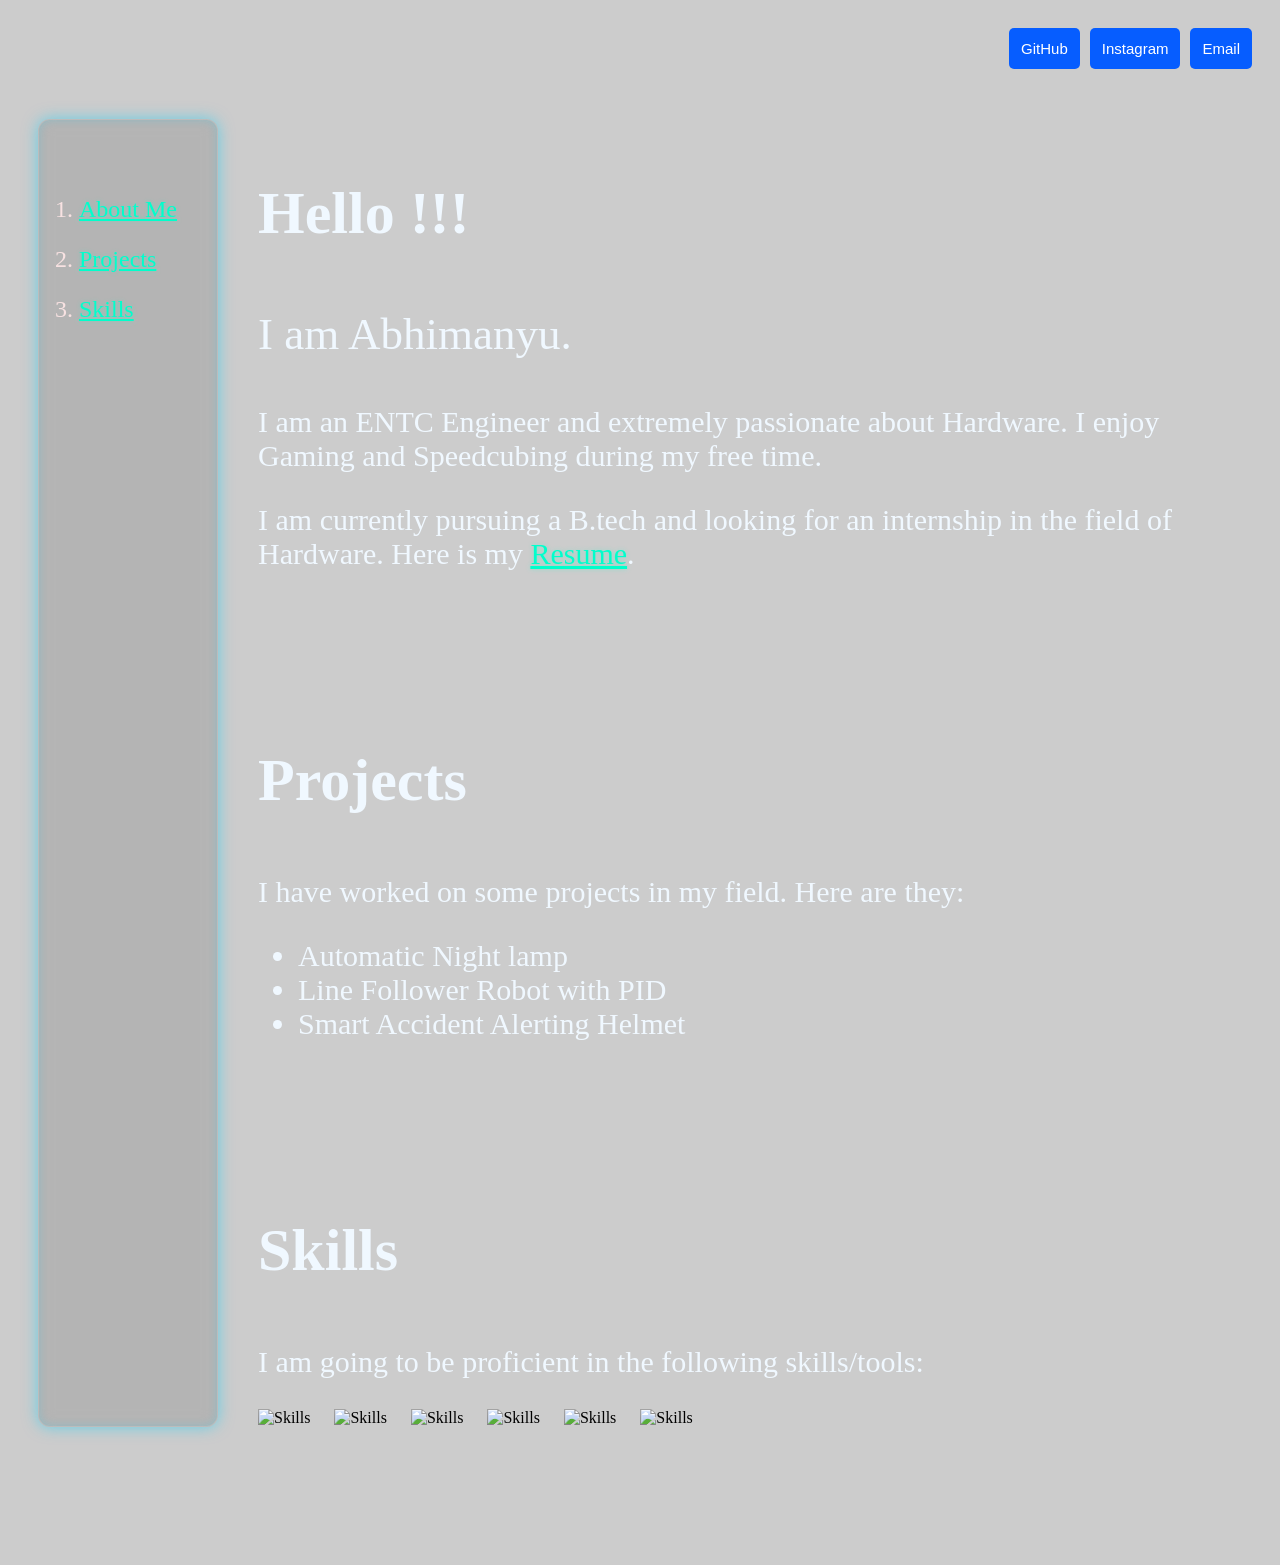
==== index.html @ 73146203 "Add files via upload" ====
<!DOCTYPE html>
<html>
<head>
<title>Abhimanyu</title>
<link rel="stylesheet" href="portfolio.css">
</head>
<body>
    <div class="testbtn-flex">
            <button class="testbtn">GitHub</button>
            <button class="testbtn">Instagram</button>
            <button class="testbtn">Email</button>
    </div>
    <div class="container">
<section>
    <nav class="nav-box">
        <ul>
            <li><a href="#about-me">About Me</a></li>
            <li><a href="#projects">Projects</a></li>
            <li><a href="#skills">Skills</a></li>
        </ul>
    </nav>
    <article>
        <div style="margin-bottom: 175px;">
        <h1 class="center-text" style="color: aliceblue; font-size: 60px; font-family: 'Times New Roman', Times, serif;" id="about-me">Hello !!!</h1>
        <p class="center-text" style="color: aliceblue; font-size: 45px; font-family: 'Times New Roman', Times, serif;">I am Abhimanyu.</p>
        <p class="center-text" style="color: aliceblue; font-size: 30px; font-family: 'Times New Roman', Times, serif;">I am an ENTC Engineer and extremely passionate about Hardware. I enjoy Gaming and Speedcubing during my free time.</p> 
        <P class="center-text" style="color: aliceblue; font-size: 30px; font-family: 'Times New Roman', Times, serif;">I am currently pursuing a B.tech and looking for an internship in the field of Hardware. Here is my <a href="resume.pdf" target="_blank" style=" color: #00ffcc;
            text-shadow: 0 0 5px rgba(0, 255, 204, 0.3);">Resume</a>.</P>
        </div>
        <div style="margin-bottom: 175px;">
        <h1 class="center-text" style="color: aliceblue; font-size: 60px; font-family: 'Times New Roman', Times, serif;" id="projects">Projects</h1>
        <p class="center-text" style="color: aliceblue; font-size: 30px; font-family: 'Times New Roman', Times, serif;">I have worked on some projects in my field. Here are they:</p>
        <ul class="center-text" style="color: aliceblue; font-size: 30px; font-family: 'Times New Roman', Times, serif;">
            <li>Automatic Night lamp</li>
            <li>Line Follower Robot with PID</li>
            <li>Smart Accident Alerting Helmet</li>
        </ul>
        </div>
        <div class="section">
        <h1 class="center-text" style="color: aliceblue; font-size: 60px; font-family: 'Times New Roman', Times, serif;" id="skills">Skills</h1>
        <p class="center-text" style="color: aliceblue; font-size: 30px; font-family: 'Times New Roman', Times, serif;">I am going to be proficient in the following skills/tools:</p>
        <div>
            <img src="https://upload.wikimedia.org/wikipedia/commons/thumb/6/61/HTML5_logo_and_wordmark.svg/500px-HTML5_logo_and_wordmark.svg.png" alt="Skills" height="128px" width="128px" style="margin-right: 20px;">
            <img src="https://upload.wikimedia.org/wikipedia/commons/thumb/d/d5/CSS3_logo_and_wordmark.svg/500px-CSS3_logo_and_wordmark.svg.png" alt="Skills" height="128px" width="100px" style="margin-right: 20px;">
            <img src="https://upload.wikimedia.org/wikipedia/commons/thumb/c/c3/Python-logo-notext.svg/960px-Python-logo-notext.svg.png" alt="Skills" height="128px" width="128px" style="margin-right: 20px;">
            <img src="https://upload.wikimedia.org/wikipedia/commons/thumb/1/18/ISO_C%2B%2B_Logo.svg/1920px-ISO_C%2B%2B_Logo.svg.png" alt="Skills" height="128px" width="128px" style="margin-right: 20px;">
            <img src="https://upload.wikimedia.org/wikipedia/commons/thumb/5/59/KiCad-Logo.svg/1280px-KiCad-Logo.svg.png" alt="Skills" height="128px" width="300px" style="margin-right: 20px;">
            <img src="https://upload.wikimedia.org/wikipedia/commons/thumb/b/b8/Canva_logo.svg/3840px-Canva_logo.svg.png" alt="Skills" height="128px" width="300px">
        </div>
    </article>
    </section> 
    </div>    
</body>
---- portfolio.css ----
body {
            background-image: url("https://img.freepik.com/free-vector/dark-gradient-background-with-copy-space_53876-99548.jpg?semt=ais_rp_progressive&w=740&q=80");
            background-repeat: no-repeat;
            background-size: cover;
            background-attachment: fixed;
            background-color: #cccccc;
        }

        image {
            width: 50px;
            height: 50px;
        }

         
        .center-text {
            text-align: left;
        }

        .testbtn {
        background-color: #065dff;
        color: white;
         font-size: 15px;
         padding: 12px;
         border: none;
         border-radius: 5px;
         cursor: pointer;
        }

        .testbtn:hover {
         background-color: #008cff;
        }

        .testbtn-flex {
            display: flex;
            justify-content: flex-end;
            padding: 20px;
            gap: 10px;
        
        }

        div {
            width: auto;
            margin: auto;
        }

        .section-div {
            
        }

        .center-me {
            display: flex;
            justify-content: center;
            gap: 10px;
        }

        .container {
            display: flex;
            /* justify-content: flex-start; */
            /* align-items: flex-start;  */
            gap: 40px;
            padding: 30px;
        }

        section {
            display: -webkit-flex;
            display: flex;
            margin-bottom: 100px;
        }

        nav {
            -webkit-flex: 1;
            -ms-flex: 1;
            flex: 1;
            padding: 10px;
            margin-right: 40px;
            line-height: 50px;
            max-width: fit-content;
            border: 1px solid #00d2ff;
            box-shadow: 
            inset 0 0 10px rgba(0, 210, 255, 0.2), /* Subtle inner glow */
            0 0 15px rgba(0, 210, 255, 0.5);        /* Outer glow */
            border-radius: 8px; /* Optional: rounds the neon corners */
        }
        

        nav ul {
            list-style-type: list-item;
            padding: 20px;
            font-size: x-large;
        }

      
        article {
            -webkit-flex: 3;
            -ms-flex: 3;
            flex: 3;
        }

        @media (max-width: 600px) {
        section {
            -webkit-flex-direction: column;
            flex-direction: column;
                }
        }

        .nav-box {

            background-color: rgba(50, 50, 50, 0.15); 
            backdrop-filter: blur(8px);
            -webkit-backdrop-filter: blur(8px);
            padding: 20px;
            border-radius: 12px;
            border: 1px solid rgba(255, 255, 255, 0.1);
            color: #f8e2e2;
            width: fit-content; 
        }

        html {
            scroll-behavior: smooth;
        }

        nav ul li a {
            color: #00ffcc; /* Seafoam Green/Cyan */
            text-shadow: 0 0 5px rgba(0, 255, 204, 0.3);
        }
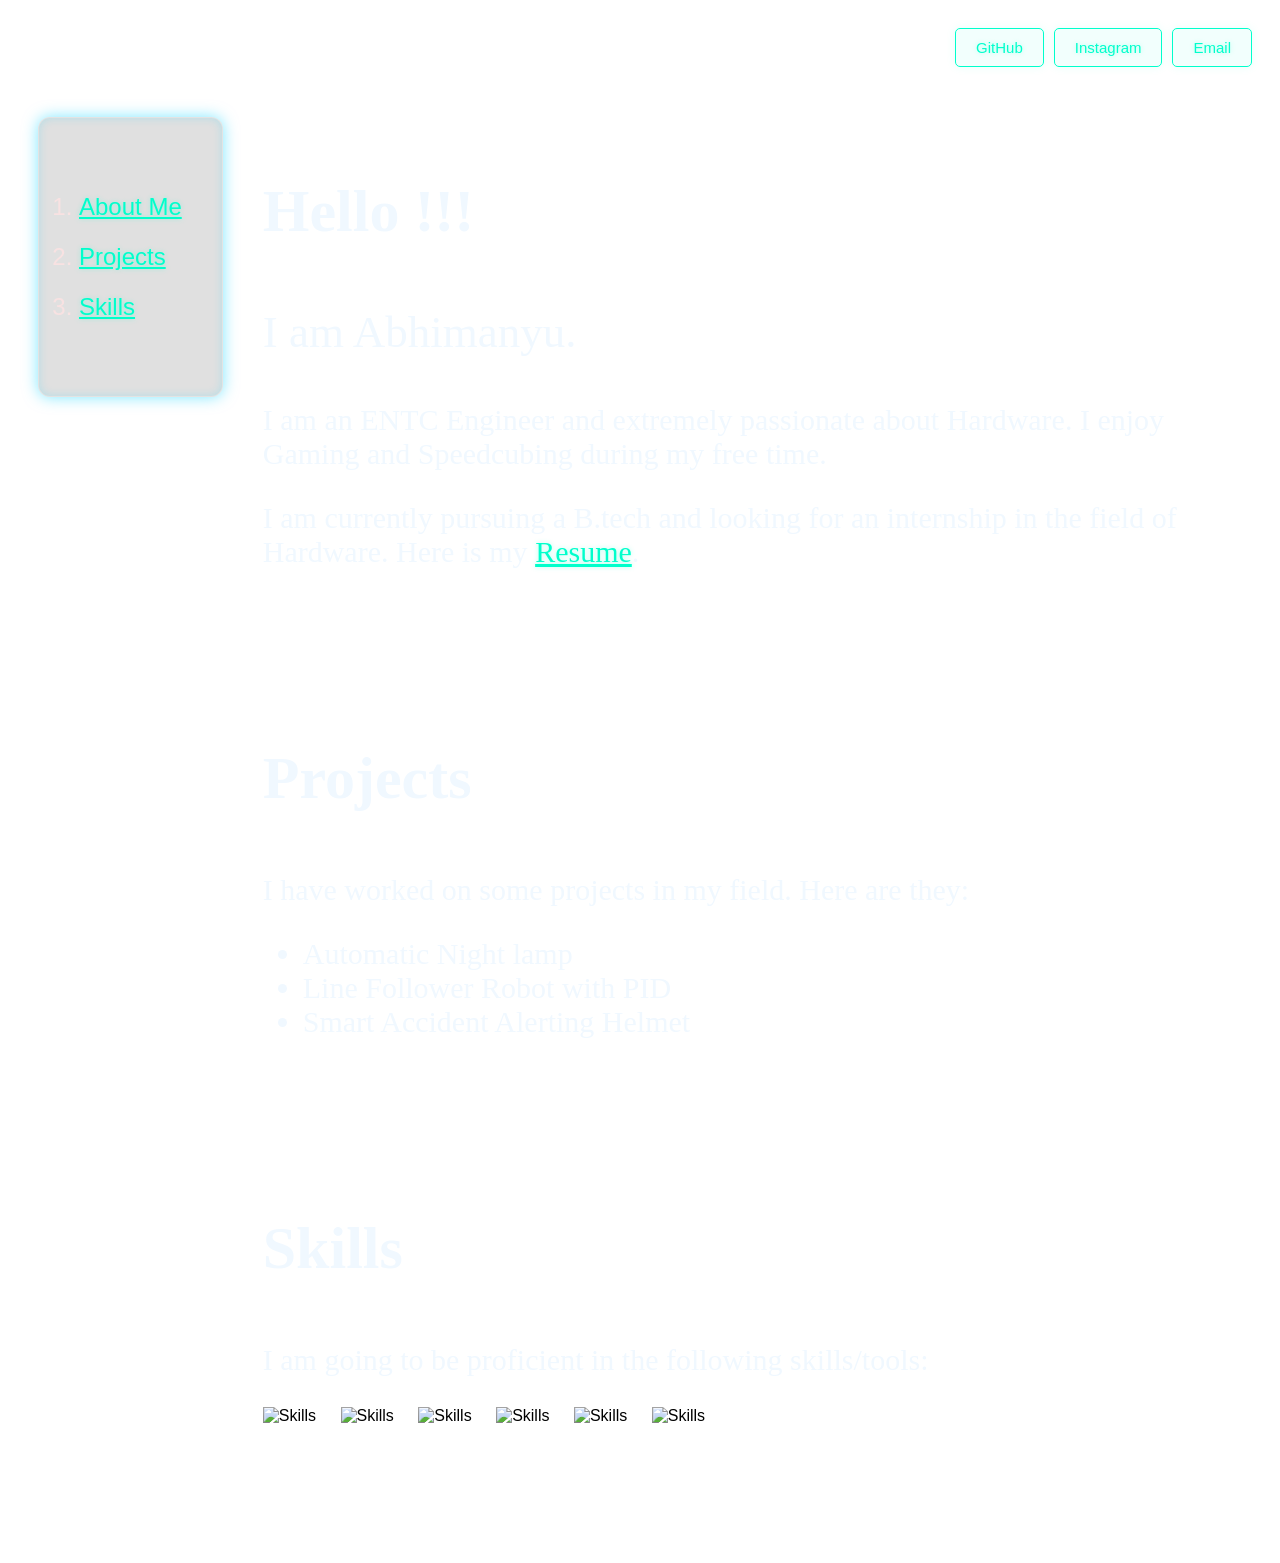
==== commit 6ed2ffb1: "Update index.html" ====
--- a/index.html
+++ b/index.html
@@ -24,7 +24,7 @@
         <h1 class="center-text" style="color: aliceblue; font-size: 60px; font-family: 'Times New Roman', Times, serif;" id="about-me">Hello !!!</h1>
         <p class="center-text" style="color: aliceblue; font-size: 45px; font-family: 'Times New Roman', Times, serif;">I am Abhimanyu.</p>
         <p class="center-text" style="color: aliceblue; font-size: 30px; font-family: 'Times New Roman', Times, serif;">I am an ENTC Engineer and extremely passionate about Hardware. I enjoy Gaming and Speedcubing during my free time.</p> 
-        <P class="center-text" style="color: aliceblue; font-size: 30px; font-family: 'Times New Roman', Times, serif;">I am currently pursuing a B.tech and looking for an internship in the field of Hardware. Here is my <a href="resume.pdf" target="_blank" style=" color: #00ffcc;
+        <P class="center-text" style="color: aliceblue; font-size: 30px; font-family: 'Times New Roman', Times, serif;">I am currently pursuing a B.tech and looking for an internship in the field of Hardware. Here is my <a href="https://docs.google.com/document/d/1JwHXbI2esI_JAkRiDthy8XvCLJo9cX4BtAVZaatefKQ/edit?usp=sharing" target="_blank" style=" color: #00ffcc;
             text-shadow: 0 0 5px rgba(0, 255, 204, 0.3);">Resume</a>.</P>
         </div>
         <div style="margin-bottom: 175px;">
@@ -39,7 +39,7 @@
         <div class="section">
         <h1 class="center-text" style="color: aliceblue; font-size: 60px; font-family: 'Times New Roman', Times, serif;" id="skills">Skills</h1>
         <p class="center-text" style="color: aliceblue; font-size: 30px; font-family: 'Times New Roman', Times, serif;">I am going to be proficient in the following skills/tools:</p>
-        <div>
+        <div class="skill.container">
             <img src="https://upload.wikimedia.org/wikipedia/commons/thumb/6/61/HTML5_logo_and_wordmark.svg/500px-HTML5_logo_and_wordmark.svg.png" alt="Skills" height="128px" width="128px" style="margin-right: 20px;">
             <img src="https://upload.wikimedia.org/wikipedia/commons/thumb/d/d5/CSS3_logo_and_wordmark.svg/500px-CSS3_logo_and_wordmark.svg.png" alt="Skills" height="128px" width="100px" style="margin-right: 20px;">
             <img src="https://upload.wikimedia.org/wikipedia/commons/thumb/c/c3/Python-logo-notext.svg/960px-Python-logo-notext.svg.png" alt="Skills" height="128px" width="128px" style="margin-right: 20px;">
@@ -50,4 +50,4 @@
     </article>
     </section> 
     </div>    
-</body>     +</body>     
--- a/portfolio.css
+++ b/portfolio.css
@@ -1,10 +1,10 @@
  body {
-            background-image: url("https://img.freepik.com/free-vector/dark-gradient-background-with-copy-space_53876-99548.jpg?semt=ais_rp_progressive&w=740&q=80");
-            background-repeat: no-repeat;
-            background-size: cover;
-            background-attachment: fixed;
-            background-color: #cccccc;
-        }
+            font-family: 'Segoe UI', Tahoma, Geneva, Verdana, sans-serif;
+    background-image: url("https://img.freepik.com/free-vector/dark-gradient-background-with-copy-space_53876-99548.jpg?semt=ais_rp_progressive&w=740&q=80");
+    background-repeat: no-repeat;
+    background-size: cover;
+    background-attachment: fixed;
+       }
 
         image {
             width: 50px;
@@ -17,18 +17,23 @@
         }
 
         .testbtn {
-        background-color: #065dff;
-        color: white;
-         font-size: 15px;
-         padding: 12px;
-         border: none;
-         border-radius: 5px;
-         cursor: pointer;
-        }
+    background-color: rgba(0, 255, 204, 0.05);
+    color: #00ffcc;
+    font-size: 15px;
+    padding: 10px 20px;
+    border: 1px solid #00ffcc;
+    border-radius: 5px;
+    cursor: pointer;
+    transition: all 0.3s ease;
+    text-shadow: 0 0 5px rgba(0, 255, 204, 0.3);
+    box-shadow: 0 0 10px rgba(0, 255, 204, 0.1);
+}
 
-        .testbtn:hover {
-         background-color: #008cff;
-        }
+.testbtn:hover {
+    background-color: rgba(0, 255, 204, 0.2);
+    box-shadow: 0 0 15px rgba(0, 255, 204, 0.6);
+    transform: translateY(-2px); /* Slight lift effect */
+}
 
         .testbtn-flex {
             display: flex;
@@ -65,6 +70,7 @@
             display: -webkit-flex;
             display: flex;
             margin-bottom: 100px;
+            align-items: flex-start;
         }
 
         nav {
@@ -122,4 +128,4 @@
         nav ul li a {
             color: #00ffcc; /* Seafoam Green/Cyan */
             text-shadow: 0 0 5px rgba(0, 255, 204, 0.3);
-        }+        }
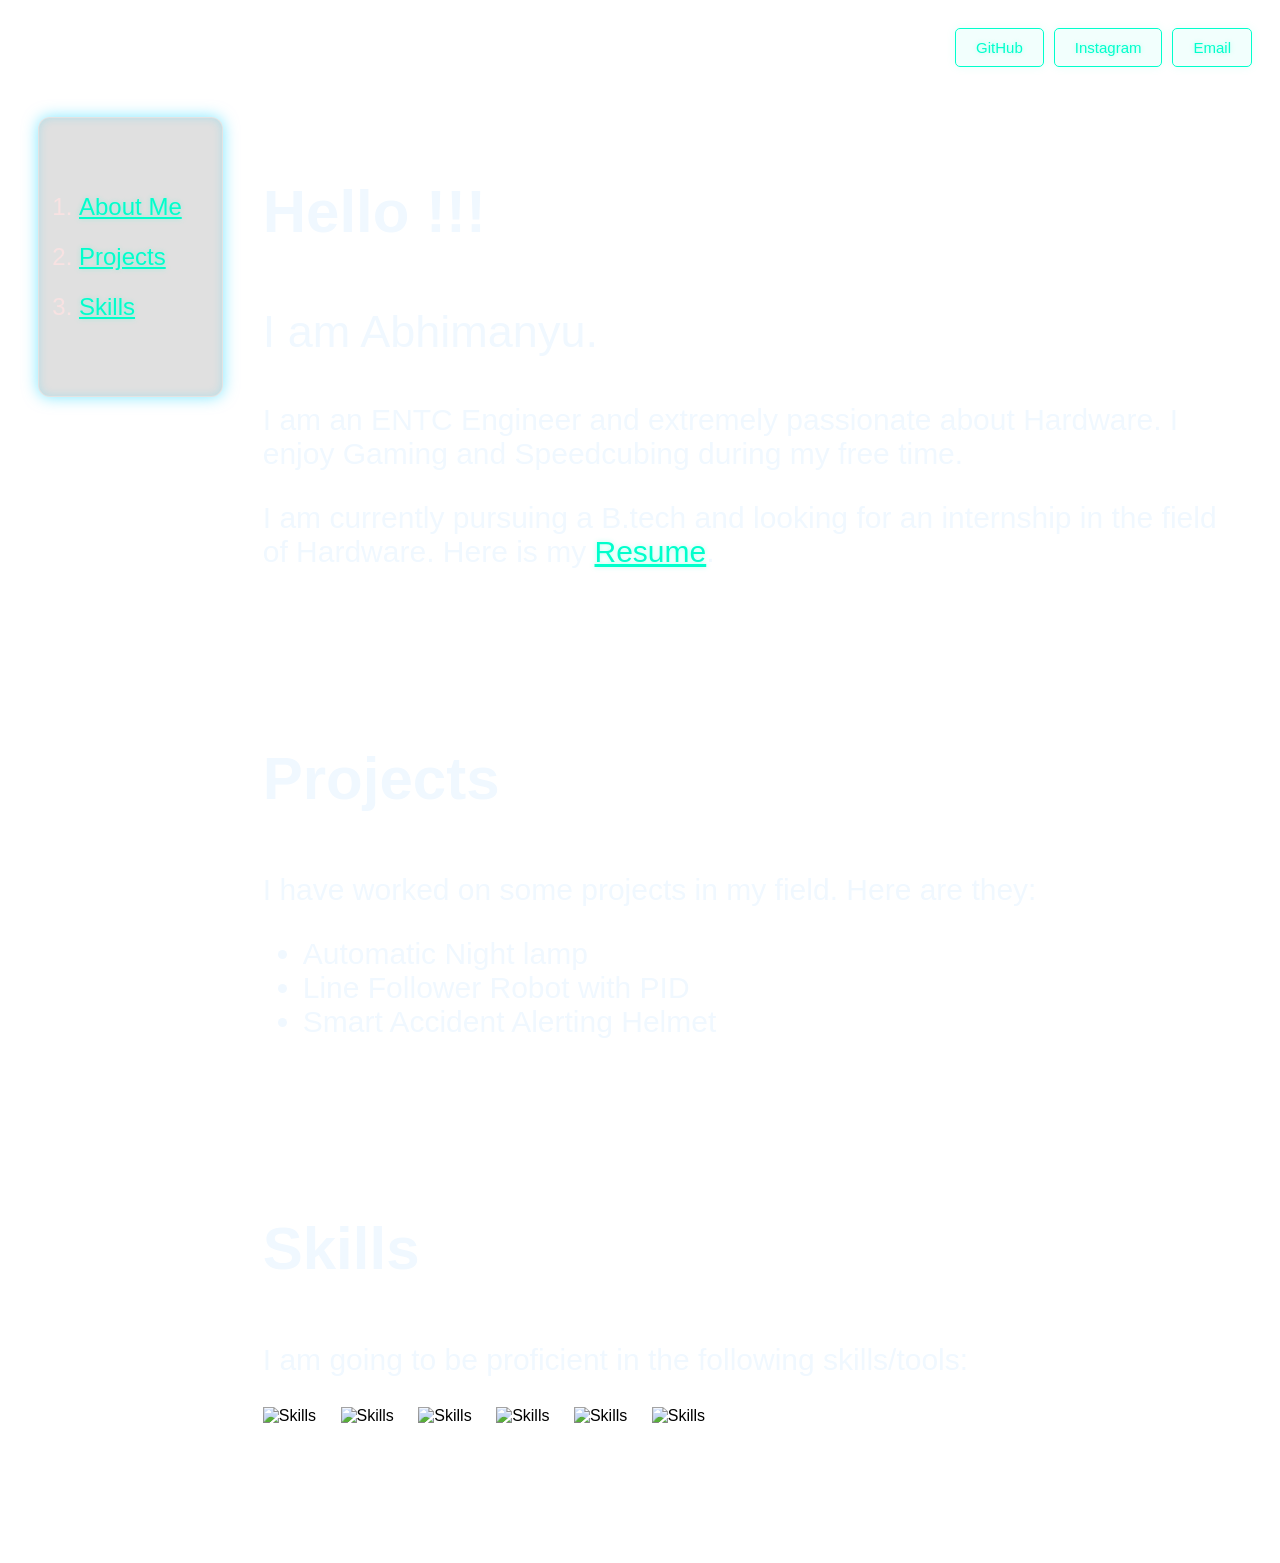
==== commit c77b1155: "Update index.html" ====
--- a/index.html
+++ b/index.html
@@ -21,24 +21,24 @@
     </nav>
     <article>
         <div style="margin-bottom: 175px;">
-        <h1 class="center-text" style="color: aliceblue; font-size: 60px; font-family: 'Times New Roman', Times, serif;" id="about-me">Hello !!!</h1>
-        <p class="center-text" style="color: aliceblue; font-size: 45px; font-family: 'Times New Roman', Times, serif;">I am Abhimanyu.</p>
-        <p class="center-text" style="color: aliceblue; font-size: 30px; font-family: 'Times New Roman', Times, serif;">I am an ENTC Engineer and extremely passionate about Hardware. I enjoy Gaming and Speedcubing during my free time.</p> 
-        <P class="center-text" style="color: aliceblue; font-size: 30px; font-family: 'Times New Roman', Times, serif;">I am currently pursuing a B.tech and looking for an internship in the field of Hardware. Here is my <a href="https://docs.google.com/document/d/1JwHXbI2esI_JAkRiDthy8XvCLJo9cX4BtAVZaatefKQ/edit?usp=sharing" target="_blank" style=" color: #00ffcc;
+        <h1 class="center-text" style="color: aliceblue; font-size: 60px;" id="about-me">Hello !!!</h1>
+        <p class="center-text" style="color: aliceblue; font-size: 45px;">I am Abhimanyu.</p>
+        <p class="center-text" style="color: aliceblue; font-size: 30px;">I am an ENTC Engineer and extremely passionate about Hardware. I enjoy Gaming and Speedcubing during my free time.</p> 
+        <P class="center-text" style="color: aliceblue; font-size: 30px;">I am currently pursuing a B.tech and looking for an internship in the field of Hardware. Here is my <a href="https://docs.google.com/document/d/1JwHXbI2esI_JAkRiDthy8XvCLJo9cX4BtAVZaatefKQ/edit?usp=sharing" target="_blank" style=" color: #00ffcc;
             text-shadow: 0 0 5px rgba(0, 255, 204, 0.3);">Resume</a>.</P>
         </div>
         <div style="margin-bottom: 175px;">
-        <h1 class="center-text" style="color: aliceblue; font-size: 60px; font-family: 'Times New Roman', Times, serif;" id="projects">Projects</h1>
-        <p class="center-text" style="color: aliceblue; font-size: 30px; font-family: 'Times New Roman', Times, serif;">I have worked on some projects in my field. Here are they:</p>
-        <ul class="center-text" style="color: aliceblue; font-size: 30px; font-family: 'Times New Roman', Times, serif;">
+        <h1 class="center-text" style="color: aliceblue; font-size: 60px;" id="projects">Projects</h1>
+        <p class="center-text" style="color: aliceblue; font-size: 30px;">I have worked on some projects in my field. Here are they:</p>
+        <ul class="center-text" style="color: aliceblue; font-size: 30px;">
             <li>Automatic Night lamp</li>
             <li>Line Follower Robot with PID</li>
             <li>Smart Accident Alerting Helmet</li>
         </ul>
         </div>
         <div class="section">
-        <h1 class="center-text" style="color: aliceblue; font-size: 60px; font-family: 'Times New Roman', Times, serif;" id="skills">Skills</h1>
-        <p class="center-text" style="color: aliceblue; font-size: 30px; font-family: 'Times New Roman', Times, serif;">I am going to be proficient in the following skills/tools:</p>
+        <h1 class="center-text" style="color: aliceblue; font-size: 60px;" id="skills">Skills</h1>
+        <p class="center-text" style="color: aliceblue; font-size: 30px;">I am going to be proficient in the following skills/tools:</p>
         <div class="skill.container">
             <img src="https://upload.wikimedia.org/wikipedia/commons/thumb/6/61/HTML5_logo_and_wordmark.svg/500px-HTML5_logo_and_wordmark.svg.png" alt="Skills" height="128px" width="128px" style="margin-right: 20px;">
             <img src="https://upload.wikimedia.org/wikipedia/commons/thumb/d/d5/CSS3_logo_and_wordmark.svg/500px-CSS3_logo_and_wordmark.svg.png" alt="Skills" height="128px" width="100px" style="margin-right: 20px;">
--- a/portfolio.css
+++ b/portfolio.css
@@ -120,7 +120,19 @@
             color: #f8e2e2;
             width: fit-content; 
         }
+    .skills-container {
+    display: flex;
+    flex-wrap: wrap;
+    gap: 30px;
+    align-items: center;
+    margin-top: 30px;
+    }
 
+    .skills-container img {
+    height: 60px; /* Keeps them vertically uniform */
+    width: auto;  /* Maintains aspect ratio */
+    filter: drop-shadow(0 0 5px rgba(255, 255, 255, 0.2));
+    }
         html {
             scroll-behavior: smooth;
         }
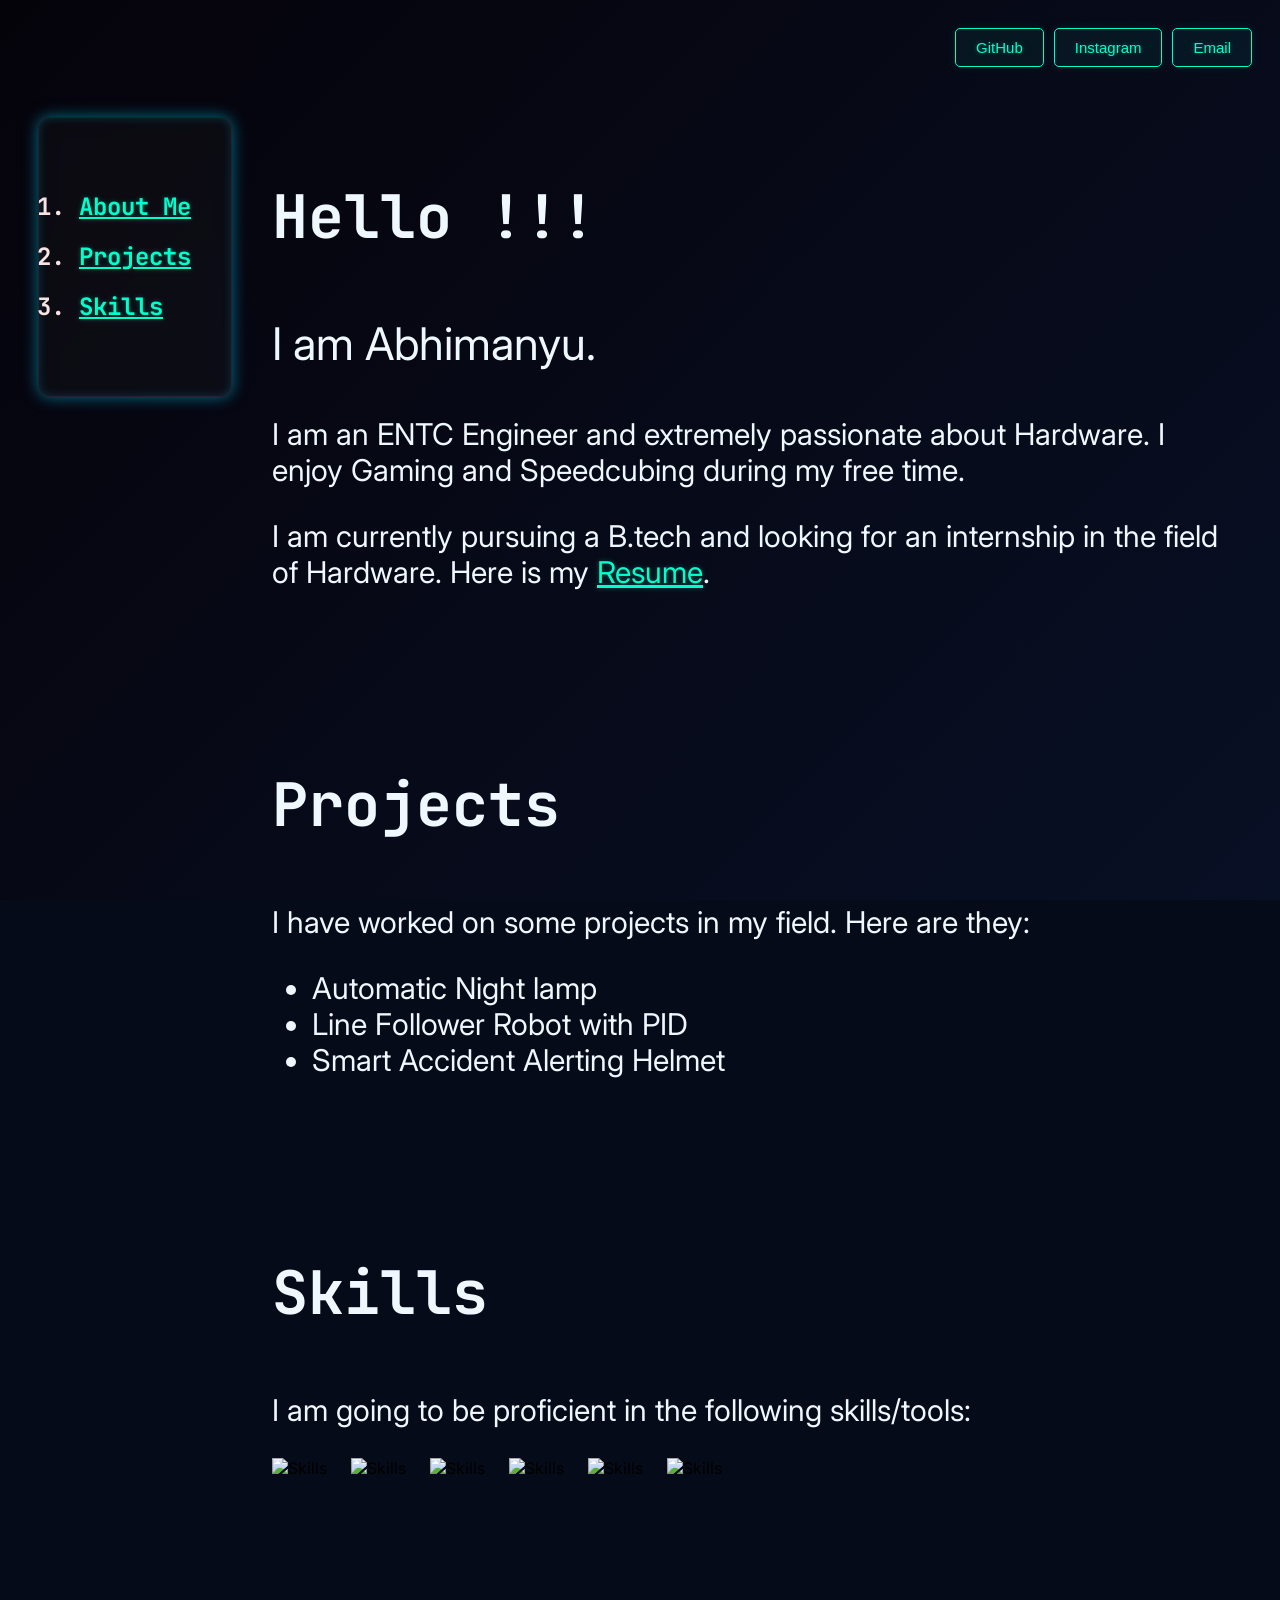
==== commit dba760de: "Update index.html" ====
--- a/index.html
+++ b/index.html
@@ -5,6 +5,7 @@
 <link rel="stylesheet" href="portfolio.css">
 </head>
 <body>
+    <div class="custom-cursor"></div>
     <div class="testbtn-flex">
             <button class="testbtn">GitHub</button>
             <button class="testbtn">Instagram</button>
--- a/portfolio.css
+++ b/portfolio.css
@@ -1,9 +1,31 @@
- body {
-            font-family: 'Segoe UI', Tahoma, Geneva, Verdana, sans-serif;
-    background-image: url("https://img.freepik.com/free-vector/dark-gradient-background-with-copy-space_53876-99548.jpg?semt=ais_rp_progressive&w=740&q=80");
-    background-repeat: no-repeat;
-    background-size: cover;
-    background-attachment: fixed;
+@import url('https://fonts.googleapis.com/css2?family=Inter:wght@300;400;500&family=JetBrains+Mono:wght@500;700&display=swap');
+body {
+    font-family: 'Inter', sans-serif;
+    font-weight: 400;
+    background: linear-gradient(-45deg, #060b19, #110726, #09142e, #05030a);
+    
+    /* 2. Stretch the background size so there is "room" to move it around */
+    background-size: 400% 400%;
+    
+    /* 3. Run the animation infinitely (15 seconds loop, smooth ease transition) */
+    animation: shiftingGradient 15s ease infinite;
+    
+    /* Keeps everything fixed in place while scrolling */
+    background-attachment: fixed; 
+    background-color: #060b19;
+}
+
+/* 4. Define the movement behavior */
+@keyframes shiftingGradient {
+    0% {
+        background-position: 0% 50%;
+    }
+    50% {
+        background-position: 100% 50%;
+    }
+    100% {
+        background-position: 0% 50%;
+    }
        }
 
         image {
@@ -110,7 +132,8 @@
         }
 
         .nav-box {
-
+            font-family: 'JetBrains Mono', monospace;
+            font-weight: 700;
             background-color: rgba(50, 50, 50, 0.15); 
             backdrop-filter: blur(8px);
             -webkit-backdrop-filter: blur(8px);
@@ -120,6 +143,7 @@
             color: #f8e2e2;
             width: fit-content; 
         }
+
     .skills-container {
     display: flex;
     flex-wrap: wrap;
@@ -141,3 +165,7 @@
             color: #00ffcc; /* Seafoam Green/Cyan */
             text-shadow: 0 0 5px rgba(0, 255, 204, 0.3);
         }
+h1, h2, h3 {
+    font-family: 'JetBrains Mono', monospace;
+    font-weight: 700;
+}
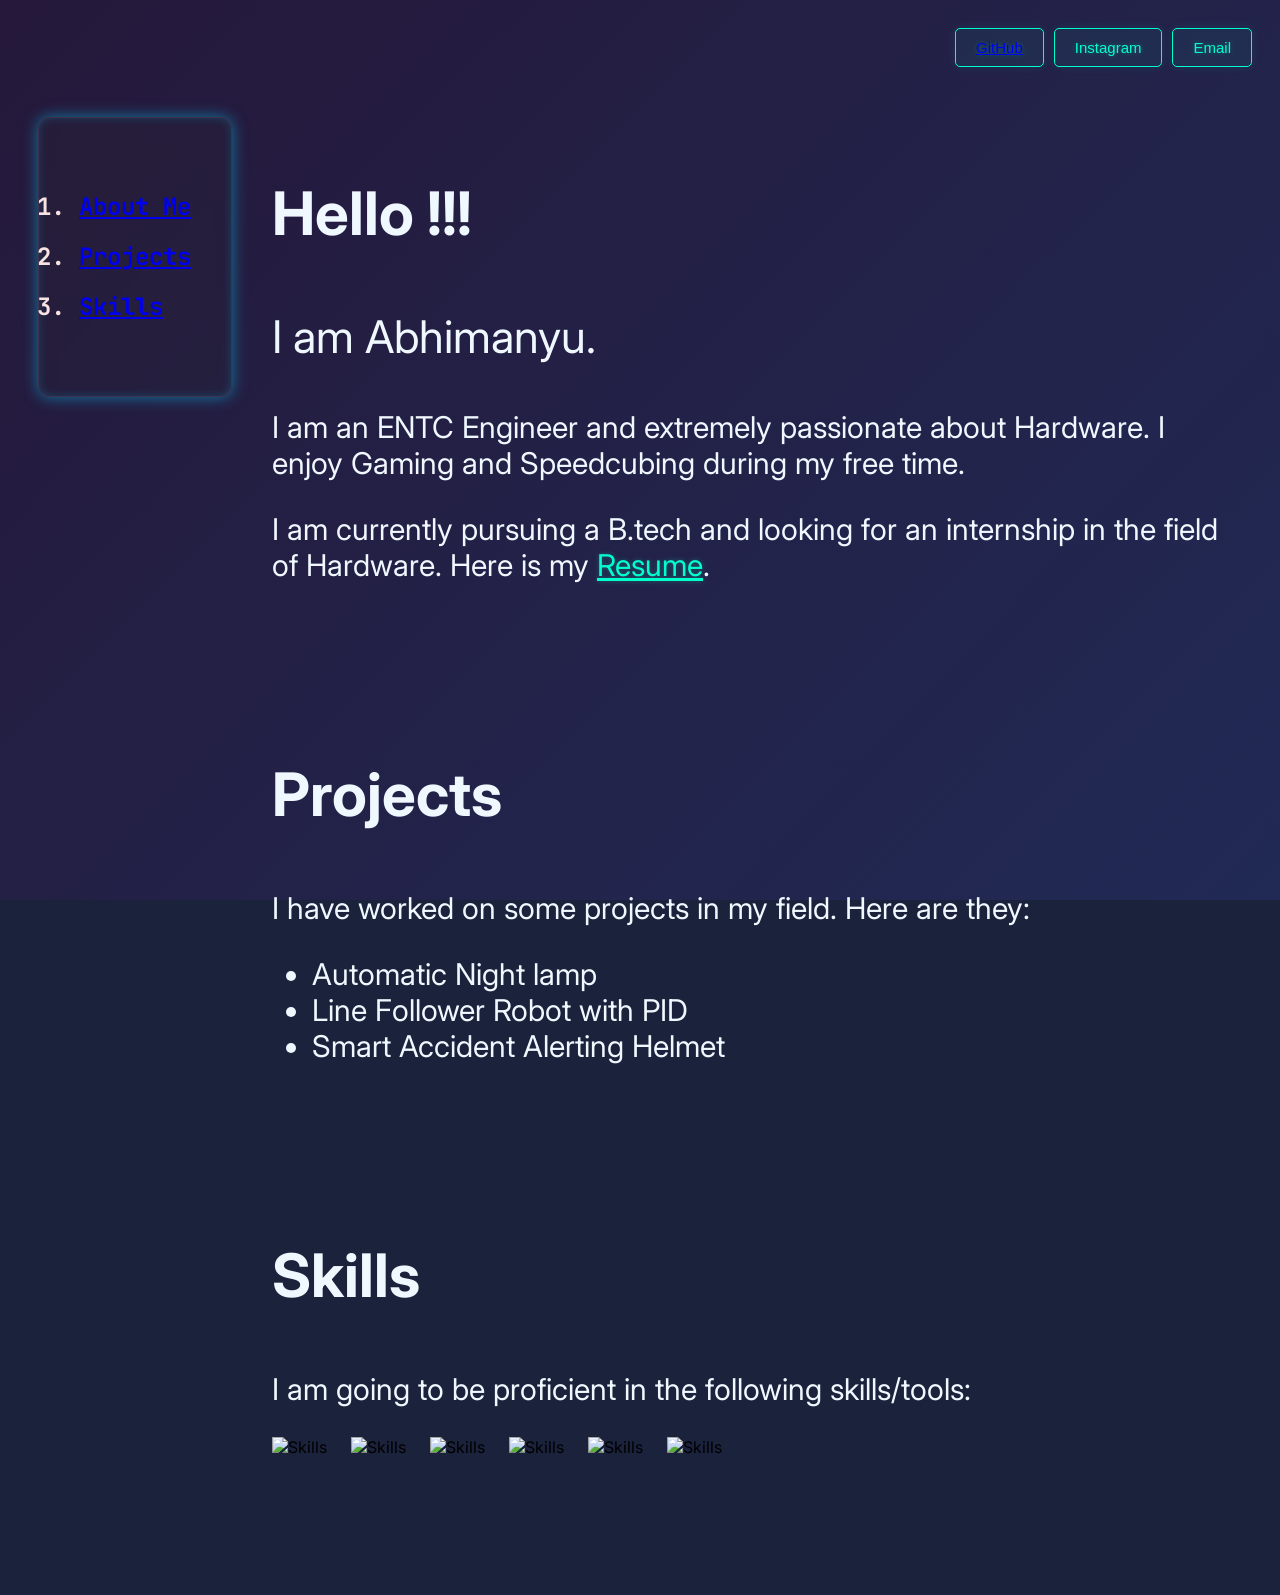
==== commit 44ce5d98: "Update index.html" ====
--- a/index.html
+++ b/index.html
@@ -7,7 +7,7 @@
 <body>
     <div class="custom-cursor"></div>
     <div class="testbtn-flex">
-            <button class="testbtn">GitHub</button>
+            <button class="testbtn"><a href = "https://github.com/AbhimanyuLovesKachori">GitHub</a></button>
             <button class="testbtn">Instagram</button>
             <button class="testbtn">Email</button>
     </div>
@@ -50,5 +50,20 @@
         </div>
     </article>
     </section> 
-    </div>    
+    </div> 
+    <script>
+    const cursor = document.querySelector('.custom-cursor');
+
+    document.addEventListener('mousemove', (e) => {
+        cursor.style.left = e.clientX + 'px';
+        cursor.style.top = e.clientY + 'px';
+    });
+
+    const interactiveElements = document.querySelectorAll('a, button, .testbtn');
+    
+    interactiveElements.forEach(el => {
+        el.addEventListener('mouseenter', () => cursor.classList.add('hovered'));
+        el.addEventListener('mouseleave', () => cursor.classList.remove('hovered'));
+    });
+</script>
 </body>     
--- a/portfolio.css
+++ b/portfolio.css
@@ -1,18 +1,21 @@
 @import url('https://fonts.googleapis.com/css2?family=Inter:wght@300;400;500&family=JetBrains+Mono:wght@500;700&display=swap');
 body {
+    /* 1. Lifted the color values to richer, slightly brighter cyber-tech shades */
+    background: linear-gradient(-45deg, #1b223c, #2d224e, #1f305e, #25183a);
+    
+    /* 2. Keeps the zoom level for the movement */
+    background-size: 400% 400%;
+    
+    /* 3. Keeps the smooth 15-second infinite loop */
+    animation: shiftingGradient 15s ease infinite;
+    
+    /* Keeps the layout locked in place while scrolling */
+    background-attachment: fixed; 
+    background-color: #1b223c;
+    
+    /* Ensures your new clean font remains applied */
     font-family: 'Inter', sans-serif;
     font-weight: 400;
-    background: linear-gradient(-45deg, #060b19, #110726, #09142e, #05030a);
-    
-    /* 2. Stretch the background size so there is "room" to move it around */
-    background-size: 400% 400%;
-    
-    /* 3. Run the animation infinitely (15 seconds loop, smooth ease transition) */
-    animation: shiftingGradient 15s ease infinite;
-    
-    /* Keeps everything fixed in place while scrolling */
-    background-attachment: fixed; 
-    background-color: #060b19;
 }
 
 /* 4. Define the movement behavior */
@@ -82,8 +85,6 @@
 
         .container {
             display: flex;
-            /* justify-content: flex-start; */
-            /* align-items: flex-start;  */
             gap: 40px;
             padding: 30px;
         }
@@ -153,9 +154,40 @@
     }
 
     .skills-container img {
-    height: 60px; /* Keeps them vertically uniform */
-    width: auto;  /* Maintains aspect ratio */
-    filter: drop-shadow(0 0 5px rgba(255, 255, 255, 0.2));
+    height: 60px;
+    width: auto;
+    filter: grayscale(85%) opacity(35%); /* Low-power hardware look */
+    transition: all 0.4s cubic-bezier(0.25, 0.8, 0.25, 1);
+    animation: atmosphericFloat 4s ease-in-out infinite;
+
+        .skills-container img:nth-child(even) {
+    animation-duration: 5s;
+    animation-delay: 0.4s;
+    }
+        .skills-container img:hover {
+    animation: none; /* Halts floating cleanly so transform can override */
+    transform: translateY(-12px) scale(1.18);
+}
+
+/* 4. Targeted High-Power Brand Glows */
+.skills-container img:nth-child(1):hover { filter: grayscale(0%) opacity(100%) drop-shadow(0 0 15px #e34c26); } /* HTML5 */
+.skills-container img:nth-child(2):hover { filter: grayscale(0%) opacity(100%) drop-shadow(0 0 15px #264de4); } /* CSS3 */
+.skills-container img:nth-child(3):hover { filter: grayscale(0%) opacity(100%) drop-shadow(0 0 15px #ffde57); } /* Python */
+.skills-container img:nth-child(4):hover { filter: grayscale(0%) opacity(100%) drop-shadow(0 0 15px #00599c); } /* C++ */
+.skills-container img:nth-child(5):hover { filter: grayscale(0%) opacity(100%) drop-shadow(0 0 15px #227ec4); } /* KiCad */
+.skills-container img:nth-child(6):hover { filter: grayscale(0%) opacity(100%) drop-shadow(0 0 15px #7d2ae8); } /* Canva */
+
+/* 5. The Fine-Tuned Float Keyframes */
+@keyframes atmosphericFloat {
+    0% {
+        transform: translateY(0px);
+    }
+    50% {
+        transform: translateY(-8px); /* Subtle drift up */
+    }
+    100% {
+        transform: translateY(0px);
+    }
     }
         html {
             scroll-behavior: smooth;
@@ -169,3 +201,25 @@
     font-family: 'JetBrains Mono', monospace;
     font-weight: 700;
 }
+
+html, body, a, button {
+    cursor: none !important;
+}
+
+.custom-cursor {
+    width: 20px;
+    height: 20px;
+    border: 2px solid #00ffcc;
+    border-radius: 50%;
+    position: fixed;
+    transform: translate(-50%, -50%);
+    pointer-events: none; 
+    z-index: 9999;
+    box-shadow: 0 0 15px #00ffcc, inset 0 0 5px #00ffcc;
+    transition: transform 0.08s ease-out, background-color 0.2s ease;
+}
+
+.custom-cursor.hovered {
+    transform: translate(-50%, -50%) scale(1.5);
+    background-color: rgba(0, 255, 204, 0.2);
+}
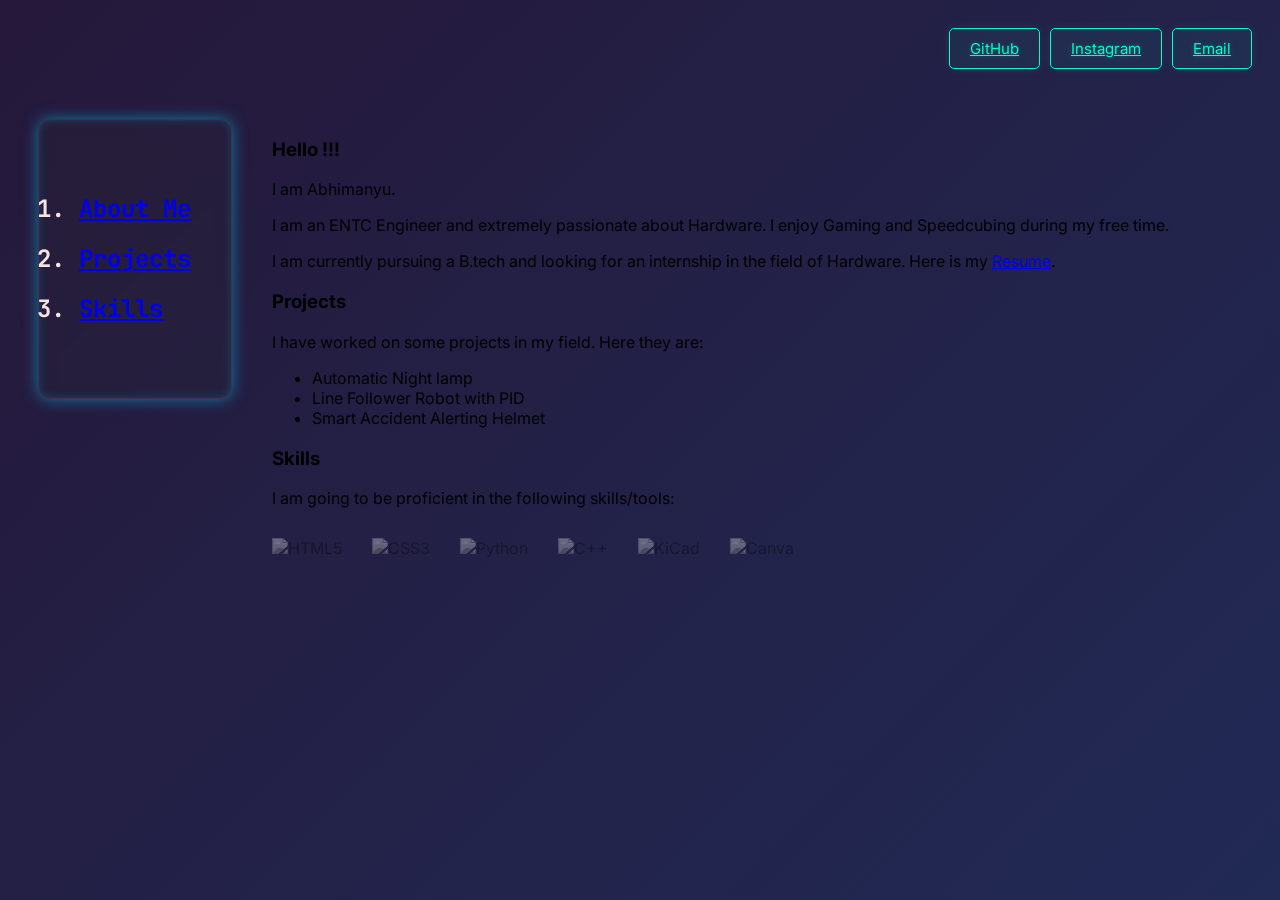
==== commit 1e1cb58e: "Update index.html" ====
--- a/index.html
+++ b/index.html
@@ -1,69 +1,77 @@
 <!DOCTYPE html>
-<html>
+<html lang="en">
 <head>
-<title>Abhimanyu</title>
-<link rel="stylesheet" href="portfolio.css">
+    <meta charset="UTF-8">
+    <meta name="viewport" content="width=device-width, initial-scale=1.0">
+    <title>Abhimanyu</title>
+    <link rel="stylesheet" href="portfolio.css">
 </head>
 <body>
     <div class="custom-cursor"></div>
+
     <div class="testbtn-flex">
-            <button class="testbtn"><a href = "https://github.com/AbhimanyuLovesKachori">GitHub</a></button>
-            <button class="testbtn">Instagram</button>
-            <button class="testbtn">Email</button>
+        <a href="https://github.com/AbhimanyuLovesKachori" target="_blank" class="testbtn">GitHub</a>
+        <a href="#" class="testbtn">Instagram</a>
+        <a href="#" class="testbtn">Email</a>
     </div>
+
     <div class="container">
-<section>
-    <nav class="nav-box">
-        <ul>
-            <li><a href="#about-me">About Me</a></li>
-            <li><a href="#projects">Projects</a></li>
-            <li><a href="#skills">Skills</a></li>
-        </ul>
-    </nav>
-    <article>
-        <div style="margin-bottom: 175px;">
-        <h1 class="center-text" style="color: aliceblue; font-size: 60px;" id="about-me">Hello !!!</h1>
-        <p class="center-text" style="color: aliceblue; font-size: 45px;">I am Abhimanyu.</p>
-        <p class="center-text" style="color: aliceblue; font-size: 30px;">I am an ENTC Engineer and extremely passionate about Hardware. I enjoy Gaming and Speedcubing during my free time.</p> 
-        <P class="center-text" style="color: aliceblue; font-size: 30px;">I am currently pursuing a B.tech and looking for an internship in the field of Hardware. Here is my <a href="https://docs.google.com/document/d/1JwHXbI2esI_JAkRiDthy8XvCLJo9cX4BtAVZaatefKQ/edit?usp=sharing" target="_blank" style=" color: #00ffcc;
-            text-shadow: 0 0 5px rgba(0, 255, 204, 0.3);">Resume</a>.</P>
-        </div>
-        <div style="margin-bottom: 175px;">
-        <h1 class="center-text" style="color: aliceblue; font-size: 60px;" id="projects">Projects</h1>
-        <p class="center-text" style="color: aliceblue; font-size: 30px;">I have worked on some projects in my field. Here are they:</p>
-        <ul class="center-text" style="color: aliceblue; font-size: 30px;">
-            <li>Automatic Night lamp</li>
-            <li>Line Follower Robot with PID</li>
-            <li>Smart Accident Alerting Helmet</li>
-        </ul>
-        </div>
-        <div class="section">
-        <h1 class="center-text" style="color: aliceblue; font-size: 60px;" id="skills">Skills</h1>
-        <p class="center-text" style="color: aliceblue; font-size: 30px;">I am going to be proficient in the following skills/tools:</p>
-        <div class="skill.container">
-            <img src="https://upload.wikimedia.org/wikipedia/commons/thumb/6/61/HTML5_logo_and_wordmark.svg/500px-HTML5_logo_and_wordmark.svg.png" alt="Skills" height="128px" width="128px" style="margin-right: 20px;">
-            <img src="https://upload.wikimedia.org/wikipedia/commons/thumb/d/d5/CSS3_logo_and_wordmark.svg/500px-CSS3_logo_and_wordmark.svg.png" alt="Skills" height="128px" width="100px" style="margin-right: 20px;">
-            <img src="https://upload.wikimedia.org/wikipedia/commons/thumb/c/c3/Python-logo-notext.svg/960px-Python-logo-notext.svg.png" alt="Skills" height="128px" width="128px" style="margin-right: 20px;">
-            <img src="https://upload.wikimedia.org/wikipedia/commons/thumb/1/18/ISO_C%2B%2B_Logo.svg/1920px-ISO_C%2B%2B_Logo.svg.png" alt="Skills" height="128px" width="128px" style="margin-right: 20px;">
-            <img src="https://upload.wikimedia.org/wikipedia/commons/thumb/5/59/KiCad-Logo.svg/1280px-KiCad-Logo.svg.png" alt="Skills" height="128px" width="300px" style="margin-right: 20px;">
-            <img src="https://upload.wikimedia.org/wikipedia/commons/thumb/b/b8/Canva_logo.svg/3840px-Canva_logo.svg.png" alt="Skills" height="128px" width="300px">
-        </div>
-    </article>
-    </section> 
+        <section>
+            <nav class="nav-box">
+                <ul>
+                    <li><a href="#about-me">About Me</a></li>
+                    <li><a href="#projects">Projects</a></li>
+                    <li><a href="#skills">Skills</a></li>
+                </ul>
+            </nav>
+
+            <article>
+                <div class="content-group">
+                    <h1 id="about-me" class="large-heading">Hello !!!</h1>
+                    <p class="sub-heading">I am Abhimanyu.</p>
+                    <p class="body-text">I am an ENTC Engineer and extremely passionate about Hardware. I enjoy Gaming and Speedcubing during my free time.</p> 
+                    <p class="body-text">I am currently pursuing a B.tech and looking for an internship in the field of Hardware. Here is my <a href="https://docs.google.com/document/d/1JwHXbI2esI_JAkRiDthy8XvCLJo9cX4BtAVZaatefKQ/edit?usp=sharing" target="_blank" class="resume-link">Resume</a>.</p>
+                </div>
+
+                <div class="content-group">
+                    <h1 id="projects" class="large-heading">Projects</h1>
+                    <p class="body-text">I have worked on some projects in my field. Here they are:</p>
+                    <ul class="projects-list">
+                        <li>Automatic Night lamp</li>
+                        <li>Line Follower Robot with PID</li>
+                        <li>Smart Accident Alerting Helmet</li>
+                    </ul>
+                </div>
+
+                <div class="content-group">
+                    <h1 id="skills" class="large-heading">Skills</h1>
+                    <p class="body-text">I am going to be proficient in the following skills/tools:</p>
+                    <div class="skills-container">
+                        <img src="https://upload.wikimedia.org/wikipedia/commons/thumb/6/61/HTML5_logo_and_wordmark.svg/500px-HTML5_logo_and_wordmark.svg.png" alt="HTML5">
+                        <img src="https://upload.wikimedia.org/wikipedia/commons/thumb/d/d5/CSS3_logo_and_wordmark.svg/500px-CSS3_logo_and_wordmark.svg.png" alt="CSS3">
+                        <img src="https://upload.wikimedia.org/wikipedia/commons/thumb/c/c3/Python-logo-notext.svg/960px-Python-logo-notext.svg.png" alt="Python">
+                        <img src="https://upload.wikimedia.org/wikipedia/commons/thumb/1/18/ISO_C%2B%2B_Logo.svg/1920px-ISO_C%2B%2B_Logo.svg.png" alt="C++">
+                        <img src="https://upload.wikimedia.org/wikipedia/commons/thumb/5/59/KiCad-Logo.svg/1280px-KiCad-Logo.svg.png" alt="KiCad" class="wide-img">
+                        <img src="https://upload.wikimedia.org/wikipedia/commons/thumb/b/b8/Canva_logo.svg/3840px-Canva_logo.svg.png" alt="Canva" class="wide-img">
+                    </div>
+                </div>
+            </article>
+        </section> 
     </div> 
+
     <script>
-    const cursor = document.querySelector('.custom-cursor');
+        const cursor = document.querySelector('.custom-cursor');
 
-    document.addEventListener('mousemove', (e) => {
-        cursor.style.left = e.clientX + 'px';
-        cursor.style.top = e.clientY + 'px';
-    });
+        document.addEventListener('mousemove', (e) => {
+            cursor.style.left = e.clientX + 'px';
+            cursor.style.top = e.clientY + 'px';
+        });
 
-    const interactiveElements = document.querySelectorAll('a, button, .testbtn');
-    
-    interactiveElements.forEach(el => {
-        el.addEventListener('mouseenter', () => cursor.classList.add('hovered'));
-        el.addEventListener('mouseleave', () => cursor.classList.remove('hovered'));
-    });
-</script>
+        const interactiveElements = document.querySelectorAll('a, button, .testbtn');
+        interactiveElements.forEach(el => {
+            el.addEventListener('mouseenter', () => cursor.classList.add('hovered'));
+            el.addEventListener('mouseleave', () => cursor.classList.remove('hovered'));
+        });
+    </script>
 </body>     
+</html>
